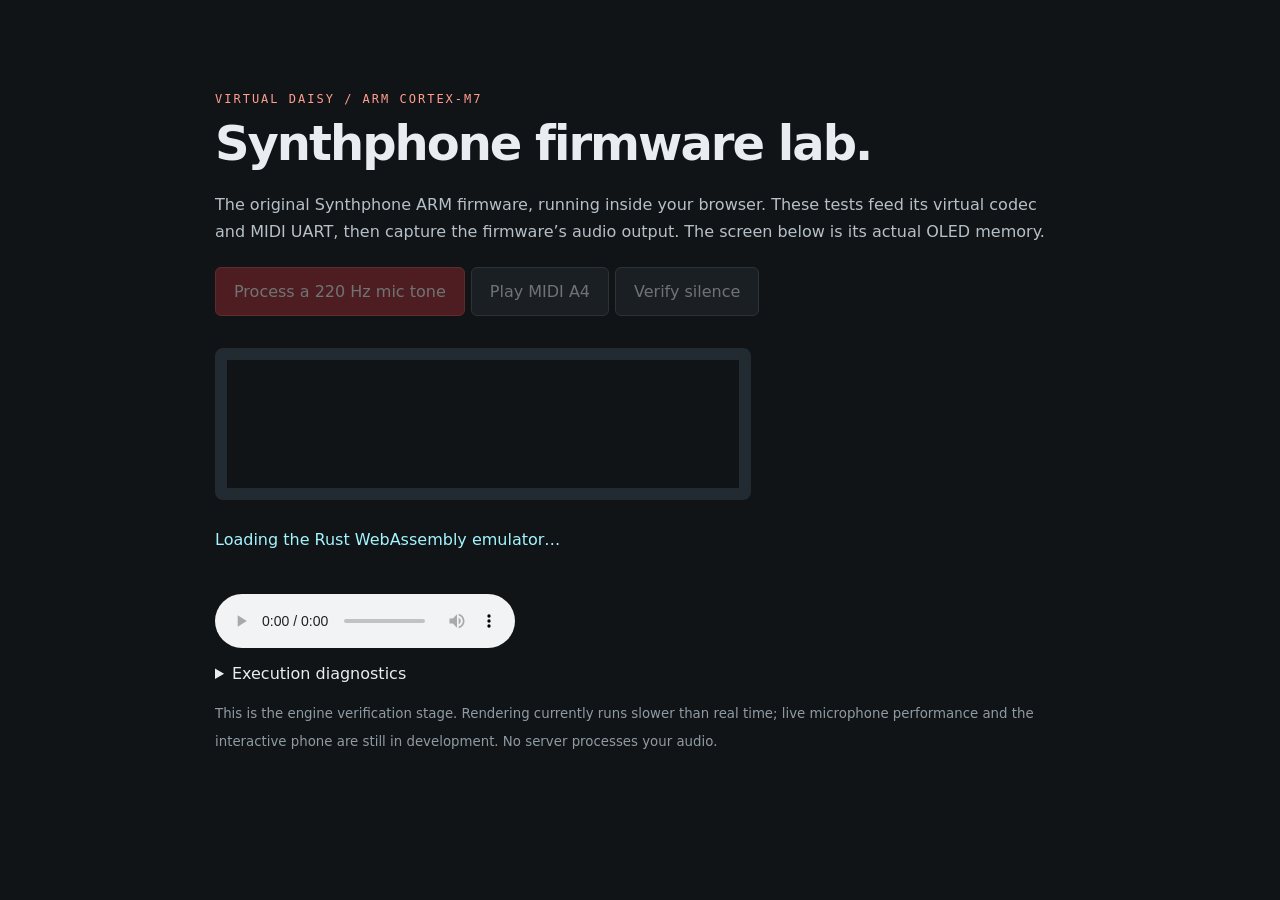
==== web/engine/index.html @ ca4ba7e4 "Boot Synthphone ARM firmware in a Rust WASM backend [skip ci]" ====
<!doctype html><html lang="en"><meta charset="utf-8"><meta name="viewport" content="width=device-width,initial-scale=1"><title>Synthphone · Firmware lab</title>
<style>:root{font:16px system-ui;color:#e9edf1;background:#111416}body{max-width:850px;margin:64px auto;padding:24px}h1{font-size:48px;letter-spacing:-2px;margin:8px 0 20px}p{line-height:1.7;color:#b6c0c8}.tag{font:12px monospace;letter-spacing:2px;color:#ff9d8e}button{border:1px solid #58616a;border-radius:6px;padding:14px 18px;color:#fff;background:#293139;font:inherit;cursor:pointer;margin:6px 6px 6px 0}button:first-child{background:#a92c32;border-color:#d94d54}button:disabled{opacity:.4;cursor:wait}canvas{width:min(100%,512px);height:auto;image-rendering:pixelated;display:block;border:12px solid #222b32;border-radius:8px;margin:26px 0}#status{color:#a3f4ff;min-height:52px}pre{font:12px/1.6 monospace;white-space:pre-wrap;word-break:break-word;background:#080c0f;padding:20px;border-radius:8px}audio{display:block;margin:16px 0}a{color:#a3f4ff}small{color:#8f9ba4}</style>
<main><span class="tag">VIRTUAL DAISY / ARM CORTEX-M7</span><h1>Synthphone firmware lab.</h1><p>The original Synthphone ARM firmware, running inside your browser. These tests feed its virtual codec and MIDI UART, then capture the firmware’s audio output. The screen below is its actual OLED memory.</p><div><button id="mic-test" disabled>Process a 220 Hz mic tone</button><button id="midi-test" disabled>Play MIDI A4</button><button id="silence-test" disabled>Verify silence</button></div><canvas id="oled" width="512" height="128" aria-label="Actual firmware OLED output"></canvas><p id="status" role="status">Loading the Rust WebAssembly emulator…</p><audio id="audio" controls></audio><a id="download"></a><details><summary>Execution diagnostics</summary><pre id="diagnostics">Waiting for firmware boot.</pre></details><p><small>This is the engine verification stage. Rendering currently runs slower than real time; live microphone performance and the interactive phone are still in development. No server processes your audio.</small></p></main><script type="module">import init from './engine.js';init().catch(e=>document.querySelector('#status').textContent=String(e));</script></html>
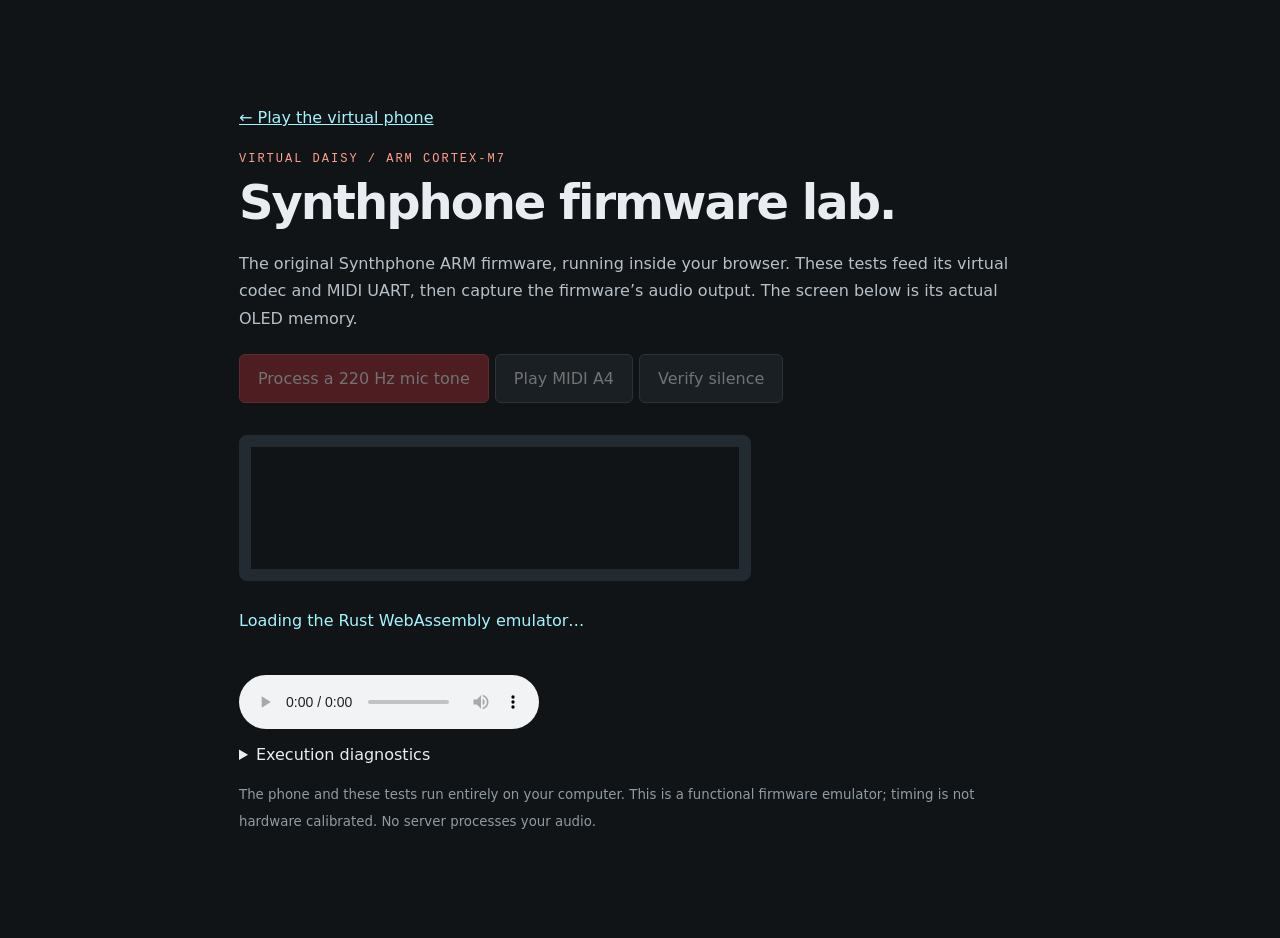
==== commit fbd94708: "Support sustained firmware controls and guarded ARM translation [skip ci]" ====
--- a/web/engine/index.html
+++ b/web/engine/index.html
@@ -1,3 +1,3 @@
 <!doctype html><html lang="en"><meta charset="utf-8"><meta name="viewport" content="width=device-width,initial-scale=1"><title>Synthphone · Firmware lab</title>
-<style>:root{font:16px system-ui;color:#e9edf1;background:#111416}body{max-width:850px;margin:64px auto;padding:24px}h1{font-size:48px;letter-spacing:-2px;margin:8px 0 20px}p{line-height:1.7;color:#b6c0c8}.tag{font:12px monospace;letter-spacing:2px;color:#ff9d8e}button{border:1px solid #58616a;border-radius:6px;padding:14px 18px;color:#fff;background:#293139;font:inherit;cursor:pointer;margin:6px 6px 6px 0}button:first-child{background:#a92c32;border-color:#d94d54}button:disabled{opacity:.4;cursor:wait}canvas{width:min(100%,512px);height:auto;image-rendering:pixelated;display:block;border:12px solid #222b32;border-radius:8px;margin:26px 0}#status{color:#a3f4ff;min-height:52px}pre{font:12px/1.6 monospace;white-space:pre-wrap;word-break:break-word;background:#080c0f;padding:20px;border-radius:8px}audio{display:block;margin:16px 0}a{color:#a3f4ff}small{color:#8f9ba4}</style>
-<main><span class="tag">VIRTUAL DAISY / ARM CORTEX-M7</span><h1>Synthphone firmware lab.</h1><p>The original Synthphone ARM firmware, running inside your browser. These tests feed its virtual codec and MIDI UART, then capture the firmware’s audio output. The screen below is its actual OLED memory.</p><div><button id="mic-test" disabled>Process a 220 Hz mic tone</button><button id="midi-test" disabled>Play MIDI A4</button><button id="silence-test" disabled>Verify silence</button></div><canvas id="oled" width="512" height="128" aria-label="Actual firmware OLED output"></canvas><p id="status" role="status">Loading the Rust WebAssembly emulator…</p><audio id="audio" controls></audio><a id="download"></a><details><summary>Execution diagnostics</summary><pre id="diagnostics">Waiting for firmware boot.</pre></details><p><small>This is the engine verification stage. Rendering currently runs slower than real time; live microphone performance and the interactive phone are still in development. No server processes your audio.</small></p></main><script type="module">import init from './engine.js';init().catch(e=>document.querySelector('#status').textContent=String(e));</script></html>
+<style>*{box-sizing:border-box}:root{font:16px system-ui;color:#e9edf1;background:#111416}body{max-width:850px;margin:64px auto;padding:24px}h1{font-size:48px;letter-spacing:-2px;margin:8px 0 20px}p{line-height:1.7;color:#b6c0c8}.tag{font:12px monospace;letter-spacing:2px;color:#ff9d8e}button{border:1px solid #58616a;border-radius:6px;padding:14px 18px;color:#fff;background:#293139;font:inherit;cursor:pointer;margin:6px 6px 6px 0}button:first-child{background:#a92c32;border-color:#d94d54}button:disabled{opacity:.4;cursor:wait}canvas{width:min(100%,512px);height:auto;image-rendering:pixelated;display:block;border:12px solid #222b32;border-radius:8px;margin:26px 0}#status{color:#a3f4ff;min-height:52px}pre{font:12px/1.6 monospace;white-space:pre-wrap;word-break:break-word;background:#080c0f;padding:20px;border-radius:8px}audio{display:block;margin:16px 0}a{color:#a3f4ff}small{color:#8f9ba4}</style>
+<main><p><a href="./">← Play the virtual phone</a></p><span class="tag">VIRTUAL DAISY / ARM CORTEX-M7</span><h1>Synthphone firmware lab.</h1><p>The original Synthphone ARM firmware, running inside your browser. These tests feed its virtual codec and MIDI UART, then capture the firmware’s audio output. The screen below is its actual OLED memory.</p><div><button id="mic-test" disabled>Process a 220 Hz mic tone</button><button id="midi-test" disabled>Play MIDI A4</button><button id="silence-test" disabled>Verify silence</button></div><canvas id="oled" width="512" height="128" aria-label="Actual firmware OLED output"></canvas><p id="status" role="status">Loading the Rust WebAssembly emulator…</p><audio id="audio" controls></audio><a id="download"></a><details><summary>Execution diagnostics</summary><pre id="diagnostics">Waiting for firmware boot.</pre></details><p><small>The phone and these tests run entirely on your computer. This is a functional firmware emulator; timing is not hardware calibrated. No server processes your audio.</small></p></main><script type="module">import init from './engine.js';init().catch(e=>document.querySelector('#status').textContent=String(e));</script></html>
